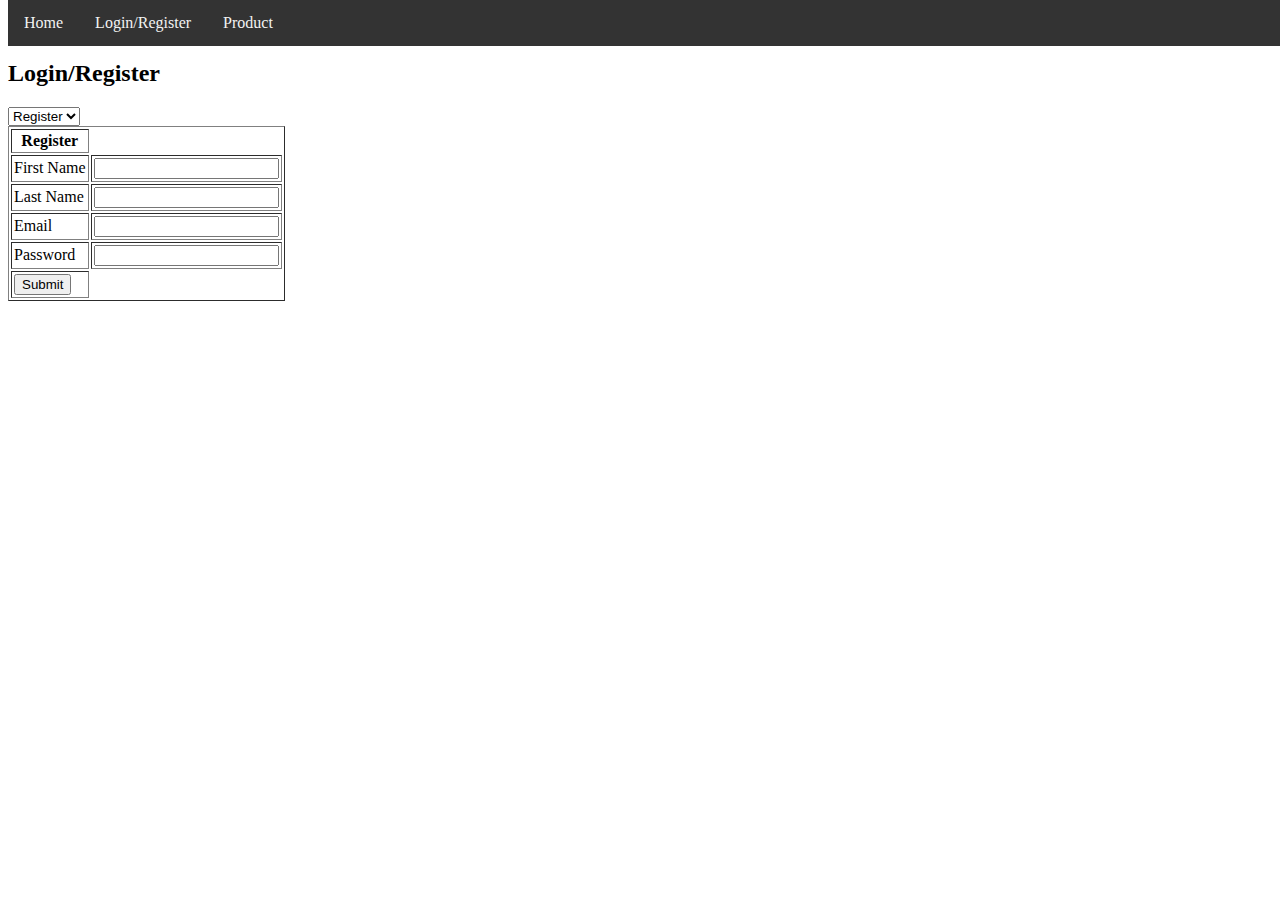
==== views/login.html @ 53433c1c "Initial Commit" ====
<!DOCTYPE html>
<html lang="en">
    <head>
        <meta charset="utf-8">
        <meta name="viewport" content="width=device-width, initial-scale=1">
        <title>Basic HTML Template</title>
        <link rel="stylesheet" href="/styles/main.css">
       
        <script src="../script.js"></script>
        <script src="../formValidation.js"></script> 
        <style>
            .hidden{
                display: none;
            }
        </style>
    </head>

    <body>
        <header>
            <nav class="navbar">
                <a href="/views/index.html"> Home </a>  
            
                <a href="/views/login.html"> Login/Register </a>  
           
                <a href="/views/product.html"> Product </a>  
            </nav>
        </header>
        <div class="main-container">
            <h2 class="title" id="login-title">Login/Register</h2>

            <select name="" id="toggle" onchange="toggle()">
                <option value="register">Register</option>
                <option value="login">Login</option>
            </select>

            <div id="register-container">
                <form action="login.html" name="register" onsubmit="return(validateRegister());" method="post" id="register-form" class="form">
                    <table cellspacing = "2" cellpadding = "2" border = "1">
                        <th>Register</th>
                        <tr>
                            <td><label for="fname">First Name</label></td>
                            <td><input type="text" id="fname" name="Fname"></td>
                        </tr>
                        <tr>
                            <td><label for="lname">Last Name</label></td>
                            <td><input type="text" id="lname" name="Lname"></td>
                        </tr>
                        <tr>
                            <td><label for="email">Email</label></td>
                            <td><input type="text" id="email" name="Email"></td>
                        </tr>
                        <tr>
                            <td><label for="pass">Password</label></td>
                            <td><input type="text" id="pass" name="Pass"></td>
                        </tr>
                        <td><input type = "submit" value = "Submit" /></td>
                    </table>
                </form>
            </div>

            <div id="login-container" class="hidden">
                <form action="login.html" name="login" method="post" id="login-form" >
                    <table cellspacing = "2" cellpadding = "2" border = "1">
                        <th>Login</th>
                        <tr>
                            <td><label for="email">Email</label></td>
                            <td><input type="text" id="email" required></td>
                        </tr>
                        <tr>
                            <td><label for="pass">Password</label></td>
                            <td><input type="text" id="pass" required></td>
                        </tr>
                        <td><input type = "submit" value = "Submit" /></td>
                    </table>
                </form>
            </div>

        </div>
   </body>
    <script src="/scripts/script.js"></script>
    <script src="/scripts/formValidation.js"></script>
</html>
---- styles/main.css ----
/* The navigation bar */
.navbar {
    overflow: hidden;
    background-color: #333;
    position: fixed; /* Set the navbar to fixed position */
    top: 0; /* Position the navbar at the top of the page */
    width: 100%; /* Full width */
  }
  
  /* Links inside the navbar */
  .navbar a {
    float: left;
    display: block;
    color: #f2f2f2;
    text-align: center;
    padding: 14px 16px;
    text-decoration: none;
  }
  
  /* Change background on mouse-over */
  .navbar a:hover {
    background: #ddd;
    color: black;
  }
  
  /* Main content */
  .main-container {
    margin-top: 60px; /* Add a top margin to avoid content overlay */
  }
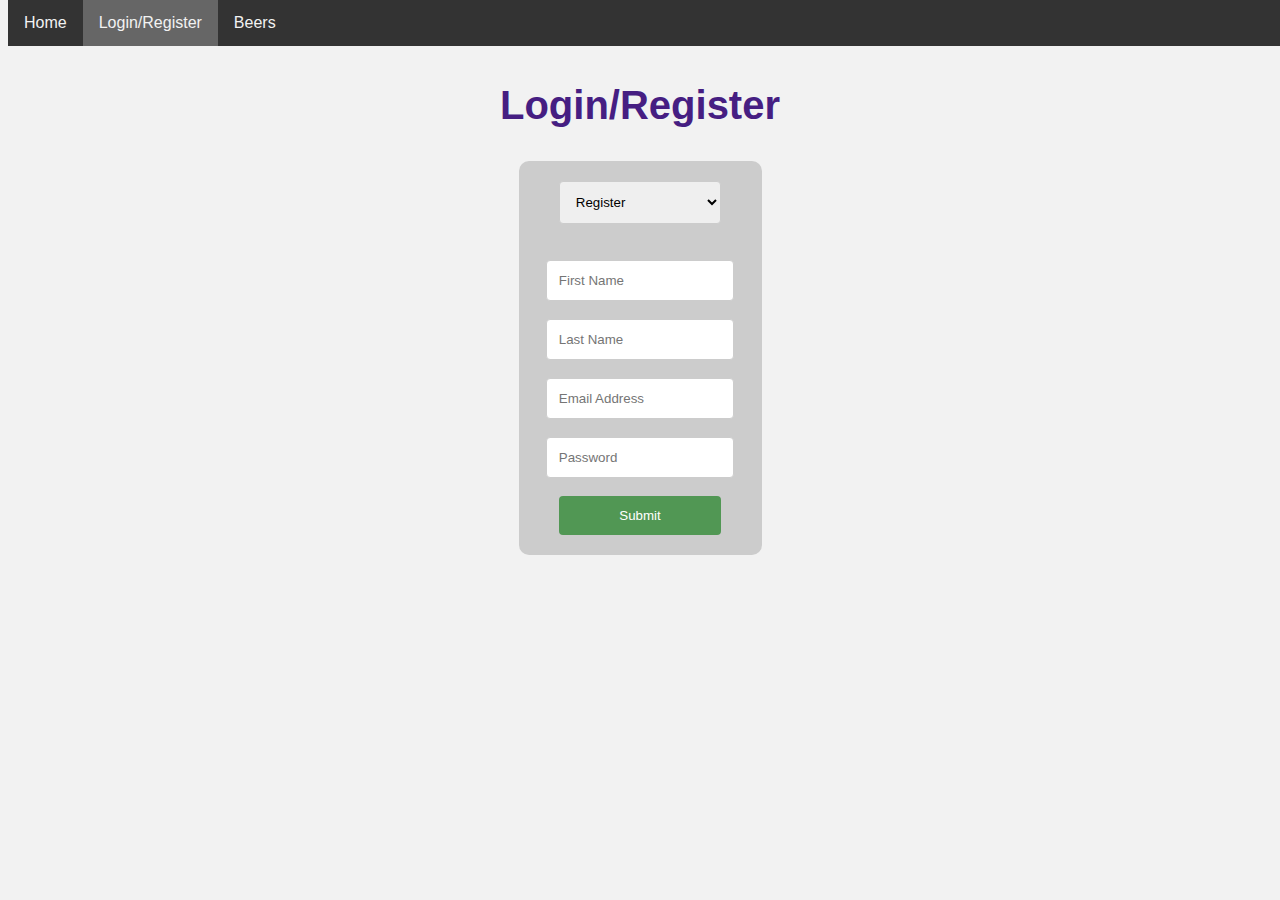
==== commit 2ae73df3: "Add images and styling" ====
--- a/views/login.html
+++ b/views/login.html
@@ -1,82 +1,77 @@
 <!DOCTYPE html>
 <html lang="en">
-    <head>
-        <meta charset="utf-8">
-        <meta name="viewport" content="width=device-width, initial-scale=1">
-        <title>Basic HTML Template</title>
-        <link rel="stylesheet" href="/styles/main.css">
-       
-        <script src="../script.js"></script>
-        <script src="../formValidation.js"></script> 
-        <style>
-            .hidden{
-                display: none;
-            }
-        </style>
-    </head>
 
-    <body>
-        <header>
-            <nav class="navbar">
-                <a href="/views/index.html"> Home </a>  
-            
-                <a href="/views/login.html"> Login/Register </a>  
-           
-                <a href="/views/product.html"> Product </a>  
-            </nav>
-        </header>
-        <div class="main-container">
-            <h2 class="title" id="login-title">Login/Register</h2>
+<head>
+    <meta charset="utf-8">
+    <meta name="viewport" content="width=device-width, initial-scale=1">
+    <title>Register/Login</title>
+    <link rel="stylesheet" href="../styles/main.css">
 
+    <script src="../script.js"></script>
+    <script src="../formValidation.js"></script>
+    <style>
+        .hidden {
+            display: none;
+        }
+    </style>
+</head>
+
+<body>
+    <header>
+        <nav class="navbar">
+            <a href="index.html"> Home </a>
+
+            <a href="login.html" class="current-page"> Login/Register </a>
+
+            <a href="product.html"> Beers </a>
+        </nav>
+    </header>
+    <div class="main-container">
+        <h2 class="title" id="login-title">Login/Register</h2>
+
+        <div class="container">
             <select name="" id="toggle" onchange="toggle()">
                 <option value="register">Register</option>
                 <option value="login">Login</option>
             </select>
 
-            <div id="register-container">
-                <form action="login.html" name="register" onsubmit="return(validateRegister());" method="post" id="register-form" class="form">
-                    <table cellspacing = "2" cellpadding = "2" border = "1">
-                        <th>Register</th>
-                        <tr>
-                            <td><label for="fname">First Name</label></td>
-                            <td><input type="text" id="fname" name="Fname"></td>
-                        </tr>
-                        <tr>
-                            <td><label for="lname">Last Name</label></td>
-                            <td><input type="text" id="lname" name="Lname"></td>
-                        </tr>
-                        <tr>
-                            <td><label for="email">Email</label></td>
-                            <td><input type="text" id="email" name="Email"></td>
-                        </tr>
-                        <tr>
-                            <td><label for="pass">Password</label></td>
-                            <td><input type="text" id="pass" name="Pass"></td>
-                        </tr>
-                        <td><input type = "submit" value = "Submit" /></td>
-                    </table>
+            <div id="register-container" >
+
+                <form action="login.html" name="register" onsubmit="return(validateRegister());" method="post"
+                    id="register-form" class="form">
+                    <br><br>
+                    <input placeholder="First Name" type="text" id="fname" name="Fname" required>
+
+                    <br><br>
+                    <input placeholder="Last Name" type="text" id="lname" name="Lname" required>
+
+                    <br><br>
+                    <input placeholder="Email Address" type="text" id="email" name="Email" required>
+
+                    <br><br>
+                    <td><input placeholder="Password" type="text" id="pass" name="Pass" required><br><br>
+
+                        <input type="submit" value="Submit" />
+
                 </form>
             </div>
 
             <div id="login-container" class="hidden">
-                <form action="login.html" name="login" method="post" id="login-form" >
-                    <table cellspacing = "2" cellpadding = "2" border = "1">
-                        <th>Login</th>
-                        <tr>
-                            <td><label for="email">Email</label></td>
-                            <td><input type="text" id="email" required></td>
-                        </tr>
-                        <tr>
-                            <td><label for="pass">Password</label></td>
-                            <td><input type="text" id="pass" required></td>
-                        </tr>
-                        <td><input type = "submit" value = "Submit" /></td>
-                    </table>
+
+                <form action="login.html" name="login" onsubmit="return(validateLogin())" method="post" id="login-form">
+                    <br><br>
+                    <input placeholder="Email Address" type="text" id="logEmail" required>
+                    <br><br>
+                    <input placeholder="Password" type="text" id="logPass" required>
+                    <br><br>
+                    <input type="submit" value="Submit" />
+                    <br><br>
                 </form>
             </div>
+        </div>
+    </div>
+</body>
+<script src="/scripts/script.js"></script>
+<script src="/scripts/formValidation.js"></script>
 
-        </div>
-   </body>
-    <script src="/scripts/script.js"></script>
-    <script src="/scripts/formValidation.js"></script>
 </html>--- a/styles/main.css
+++ b/styles/main.css
@@ -1,3 +1,8 @@
+html{
+  background-color: #f2f2f2;
+  font-family: 'Franklin Gothic Medium', 'Arial Narrow', Arial, sans-serif;
+}
+
 /* The navigation bar */
 .navbar {
     overflow: hidden;
@@ -16,7 +21,9 @@
     padding: 14px 16px;
     text-decoration: none;
   }
-  
+  .current-page {
+    background-color: #666;
+  }
   /* Change background on mouse-over */
   .navbar a:hover {
     background: #ddd;
@@ -25,5 +32,44 @@
   
   /* Main content */
   .main-container {
-    margin-top: 60px; /* Add a top margin to avoid content overlay */
+    margin-top: 30px; 
+    border-radius: 5px;
+    padding: 20px;
+    text-align: center;
+  }
+
+  .container{
+    background-color: #cccccc;
+    text-align: center;
+    justify-content: center;
+    border-radius: 10px;
+    margin: auto;
+    padding: 20px;
+    max-width: fit-content;
+  }
+  table {
+    margin:auto;
+  }
+  .title{
+    color: rgb(70, 30, 130);
+    font-size: 40px;
+  }
+/* Forms */
+  input[type=text], select, textarea {
+    width: 80%;
+    padding: 12px;
+    border: 1px solid #ccc;
+    border-radius: 4px;
+    resize: vertical;
+  }
+  
+  input[type=submit] {
+    background-color: #519754;
+    color: white;
+    padding: 12px 20px;
+    margin: auto;
+    border: none;
+    border-radius: 4px;
+    cursor: pointer;
+    width: 80%;
   }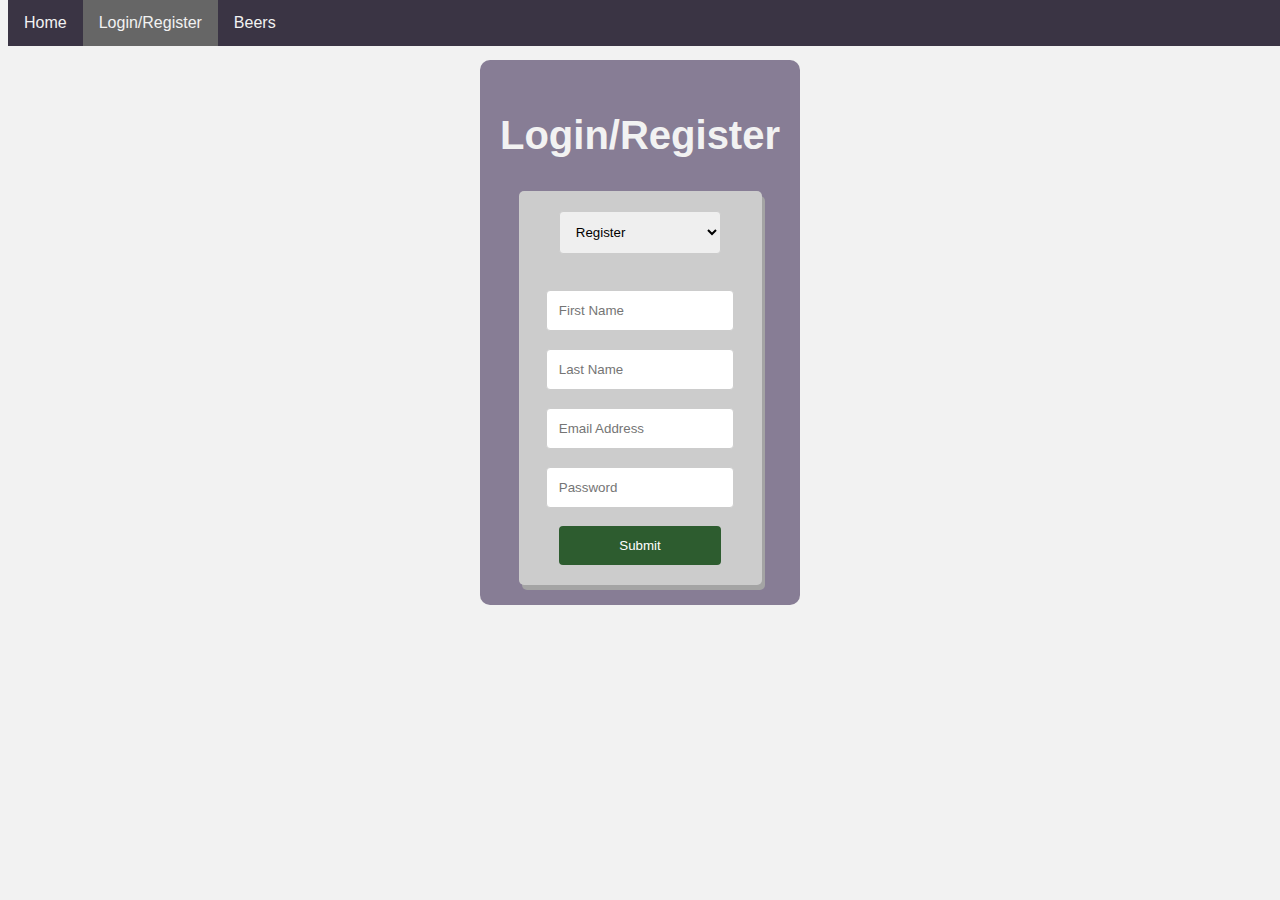
==== commit ee744bf3: "update file structure" ====
--- a/views/login.html
+++ b/views/login.html
@@ -6,9 +6,6 @@
     <meta name="viewport" content="width=device-width, initial-scale=1">
     <title>Register/Login</title>
     <link rel="stylesheet" href="../styles/main.css">
-
-    <script src="../script.js"></script>
-    <script src="../formValidation.js"></script>
     <style>
         .hidden {
             display: none;
@@ -20,12 +17,11 @@
     <header>
         <nav class="navbar">
             <a href="index.html"> Home </a>
-
             <a href="login.html" class="current-page"> Login/Register </a>
-
             <a href="product.html"> Beers </a>
         </nav>
     </header>
+
     <div class="main-container">
         <h2 class="title" id="login-title">Login/Register</h2>
 
@@ -36,28 +32,22 @@
             </select>
 
             <div id="register-container" >
-
                 <form action="login.html" name="register" onsubmit="return(validateRegister());" method="post"
                     id="register-form" class="form">
                     <br><br>
                     <input placeholder="First Name" type="text" id="fname" name="Fname" required>
-
                     <br><br>
                     <input placeholder="Last Name" type="text" id="lname" name="Lname" required>
-
                     <br><br>
                     <input placeholder="Email Address" type="text" id="email" name="Email" required>
-
                     <br><br>
-                    <td><input placeholder="Password" type="text" id="pass" name="Pass" required><br><br>
-
-                        <input type="submit" value="Submit" />
-
+                    <td><input placeholder="Password" type="text" id="pass" name="Pass" required>
+                    <br><br>
+                    <input type="submit" value="Submit" />
                 </form>
             </div>
 
             <div id="login-container" class="hidden">
-
                 <form action="login.html" name="login" onsubmit="return(validateLogin())" method="post" id="login-form">
                     <br><br>
                     <input placeholder="Email Address" type="text" id="logEmail" required>
@@ -71,7 +61,5 @@
         </div>
     </div>
 </body>
-<script src="/scripts/script.js"></script>
-<script src="/scripts/formValidation.js"></script>
-
+<script src="../scripts/login.js"></script>
 </html>--- a/styles/main.css
+++ b/styles/main.css
@@ -1,12 +1,17 @@
+@font-face {
+  font-family: "myFont";
+  src: url("../images/MajorMonoDisplay-Regular.ttf");
+}
+
 html{
   background-color: #f2f2f2;
-  font-family: 'Franklin Gothic Medium', 'Arial Narrow', Arial, sans-serif;
+  font-family: 'myFont, Franklin Gothic Medium', 'Arial Narrow', Arial, sans-serif;
 }
 
 /* The navigation bar */
 .navbar {
     overflow: hidden;
-    background-color: #333;
+    background-color: rgb(58, 52, 68);
     position: fixed; /* Set the navbar to fixed position */
     top: 0; /* Position the navbar at the top of the page */
     width: 100%; /* Full width */
@@ -32,27 +37,38 @@
   
   /* Main content */
   .main-container {
-    margin-top: 30px; 
-    border-radius: 5px;
+    margin-top: 60px; 
+    margin-left: auto;
+    margin-right: auto;
+    border-radius: 10px;
     padding: 20px;
     text-align: center;
+    background-color:rgb(135, 125, 149);
+    max-width: fit-content;
   }
 
   .container{
     background-color: #cccccc;
     text-align: center;
     justify-content: center;
-    border-radius: 10px;
+    border-radius: 5px;
     margin: auto;
     padding: 20px;
     max-width: fit-content;
+    box-shadow: 3px 5px #a4a4a4;
+    
   }
   table {
     margin:auto;
   }
   .title{
-    color: rgb(70, 30, 130);
+    color: #f2f2f2;
     font-size: 40px;
+  }
+  .text{
+    width: 200px;
+    padding: 10px;
+
   }
 /* Forms */
   input[type=text], select, textarea {
@@ -64,7 +80,7 @@
   }
   
   input[type=submit] {
-    background-color: #519754;
+    background-color: #2d5c2f;
     color: white;
     padding: 12px 20px;
     margin: auto;
